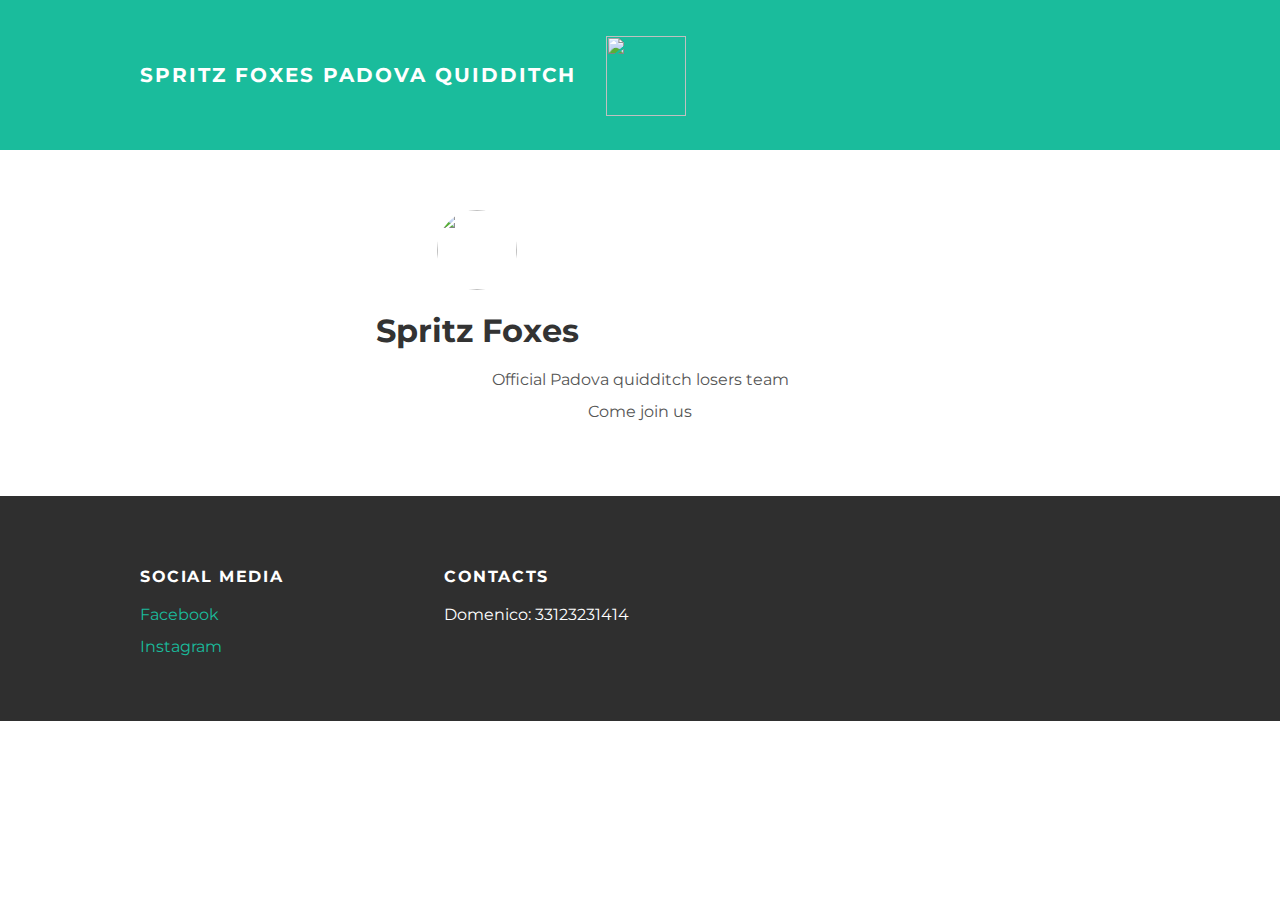
==== index.html @ e843c9f7 "Update index.html" ====
<!DOCTYPE html>
<html>
<head>
  <title>PADOVA QUIDDITCH</title>
  <link rel="stylesheet" type="text/css" href="styles.css">
</head>
<body>
  <div id="header">
   <div class="container">
     <a id="header-title" href="index.html">Spritz Foxes Padova Quidditch</a>
     <img class="logo-small" src="logo.png">
     <ul id="header-nav">
       <li><a href="team">TEAM</a></li>
       <li><a href="rules">RULES</a></li>
       <li><a href="training">TRAINING</a></li>
       <li><a href="gallery">GALLERY</a></li>
     </ul>
     </div>
   </div>
   <div id="content">
    <div class="container">
      <div class="about">
        <div class="about-author">
          <img src="logo.png">
        </div>
        <h1 class="about-title">Spritz Foxes</h3>
        <div class="about-content">
          <p>Official Padova quidditch losers team</p>
          <p>Come join us</p>
         </div>
      </div>
     </div>
    </div>
   <div id="footer">
    <div class="container">
      <div class="column">
       <h4>SOCIAL MEDIA</h4>
        <p>
          <a href="https://www.facebook.com/spritz.foxes/" target="_blank">Facebook</a>
          <br><br>
          <a href="https://www.instagram.com/spritz.foxes/?hl=en" target="_blank">Instagram</a>
        </p>
       </div>
      <div class="column">
        <h4>CONTACTS</h4>
        <p>Domenico: 33123231414</p>
       </div>
     </div>
    </div>
 </body>
</html>
---- styles.css ----
@import url(http://fonts.googleapis.com/css?family=Montserrat:400,700);
body {
  color:#555;
  margin: 0;
  font-family: 'Montserrat', sans-serif;
}
.container {
  max-width: 1000px;
  margin: 0 auto;
}
.column {
  min-width: 300px;
  display: inline-block;
  vertical-align: top;
}
.post, .about {
  max-width: 800px;
  margin: 0 auto;
  padding: 60px 0;
}
.post-author img {
  width: 50px;
  height: 50px;
  vertical-align: middle;
}
.container img {
  width: 80px;
  height: 80px;
  vertical-align: middle;
      /* width: 7%; ?? */
  padding: 0px 30px;
}
.post-author span {
  margin-left: 16px;
  font-size: 25px;
}
.post-date {
  color :#D2D2D2;
  font-size: 14px;
  letter-spacing: 0.1em;
}
.post-container:nth-child(even) {
  background-color: #f2f2f2;
}
.about {
  text-align: center;
}
.post-author img,
.about-author img {
  border-radius: 50%;
}
.post-role,
.post-position {
  display: inline;
}
p {
  line-height: 1;
}
h1, h2, h3, h4 {
  color: #333;
}
a {
  color: #1abc9c;
  text-decoration: none;
}
a:hover {
  color: #F6A623;
}

#header {
  background-color: #1abc9c;
  height: 150px;
  line-height: 150px;
}
#header a {
  color: white;
  text-decoration: none;
  text-transform: uppercase;
  letter-spacing: 0.1em
}
#header a:hover {
  color: #222;
}
#header-title {
  diplay: block;
  float: left;
  font-size: 20px;
  font-weight: bold;
}
#header-nav {
  display: block;
  float: right;
  margin-top: 0;
}
#header-nav li {
  display: inline;
  padding-left: 20px;
}


#footer {
  background-color: #2f2f2f;
  padding: 50px 0;
}
#footer h4 {
  color: white;
  text-transform: uppercase;
  letter-spacing: 0.1em;
}
#footer p {
  color: white;
}
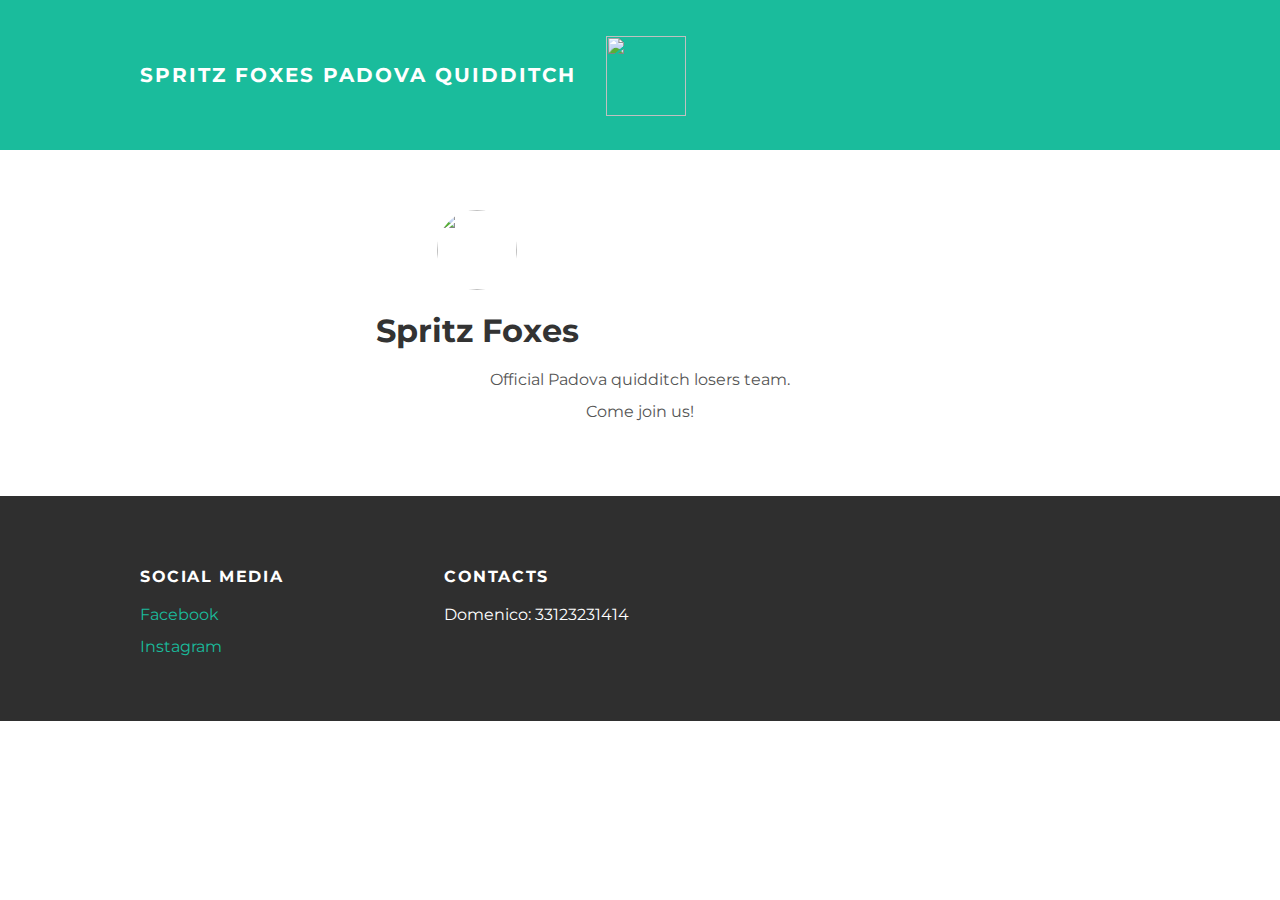
==== commit 939b83cf: "Update index.html" ====
--- a/index.html
+++ b/index.html
@@ -25,8 +25,8 @@
         </div>
         <h1 class="about-title">Spritz Foxes</h3>
         <div class="about-content">
-          <p>Official Padova quidditch losers team</p>
-          <p>Come join us</p>
+          <p>Official Padova quidditch losers team.</p>
+          <p>Come join us!</p>
          </div>
       </div>
      </div>
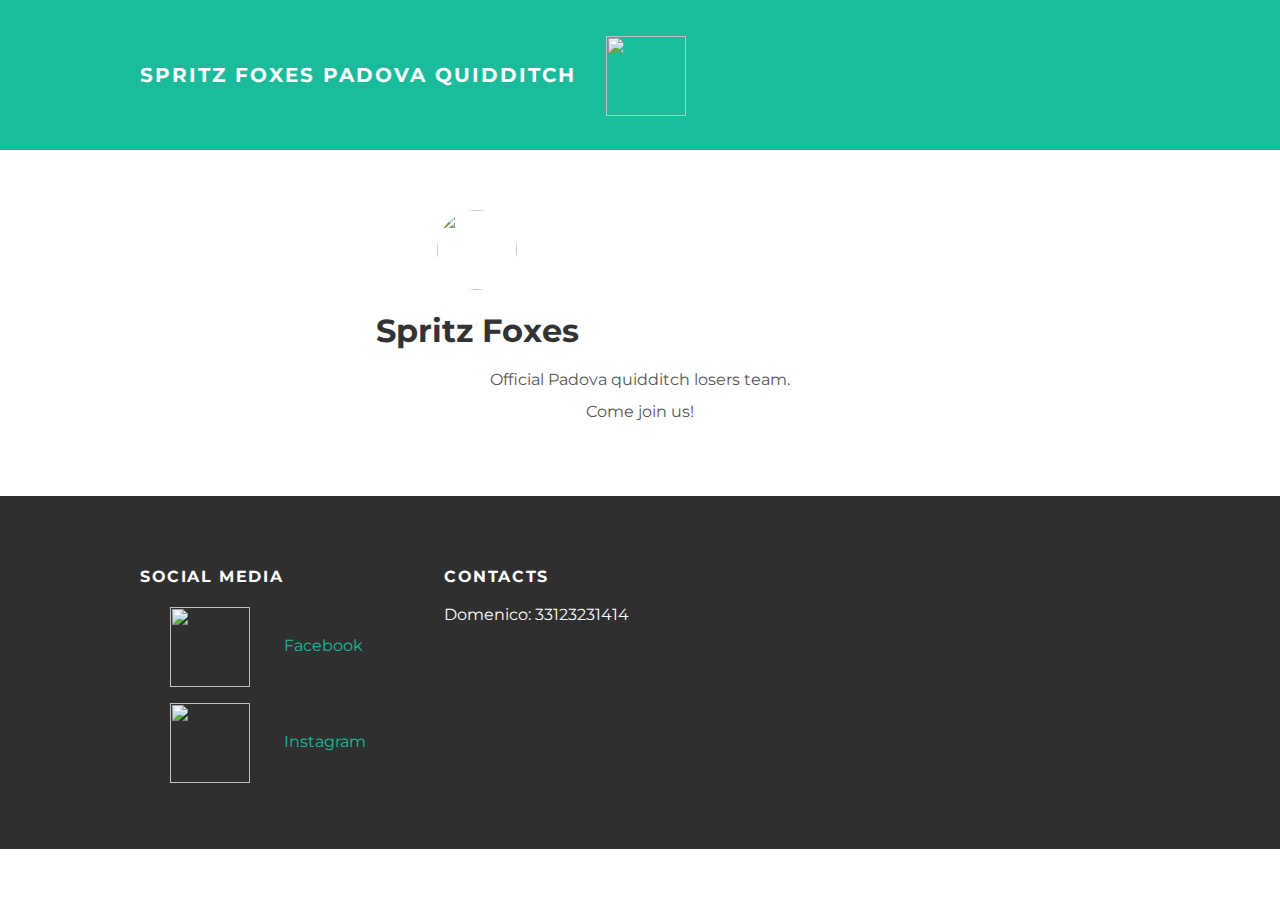
==== commit 2407e548: "Update index.html" ====
--- a/index.html
+++ b/index.html
@@ -36,8 +36,10 @@
       <div class="column">
        <h4>SOCIAL MEDIA</h4>
         <p>
+          <img class="social-logo" src="facebook-logo.png">
           <a href="https://www.facebook.com/spritz.foxes/" target="_blank">Facebook</a>
           <br><br>
+          <img class="social-logo" src="instagram-logo.png">
           <a href="https://www.instagram.com/spritz.foxes/?hl=en" target="_blank">Instagram</a>
         </p>
        </div>
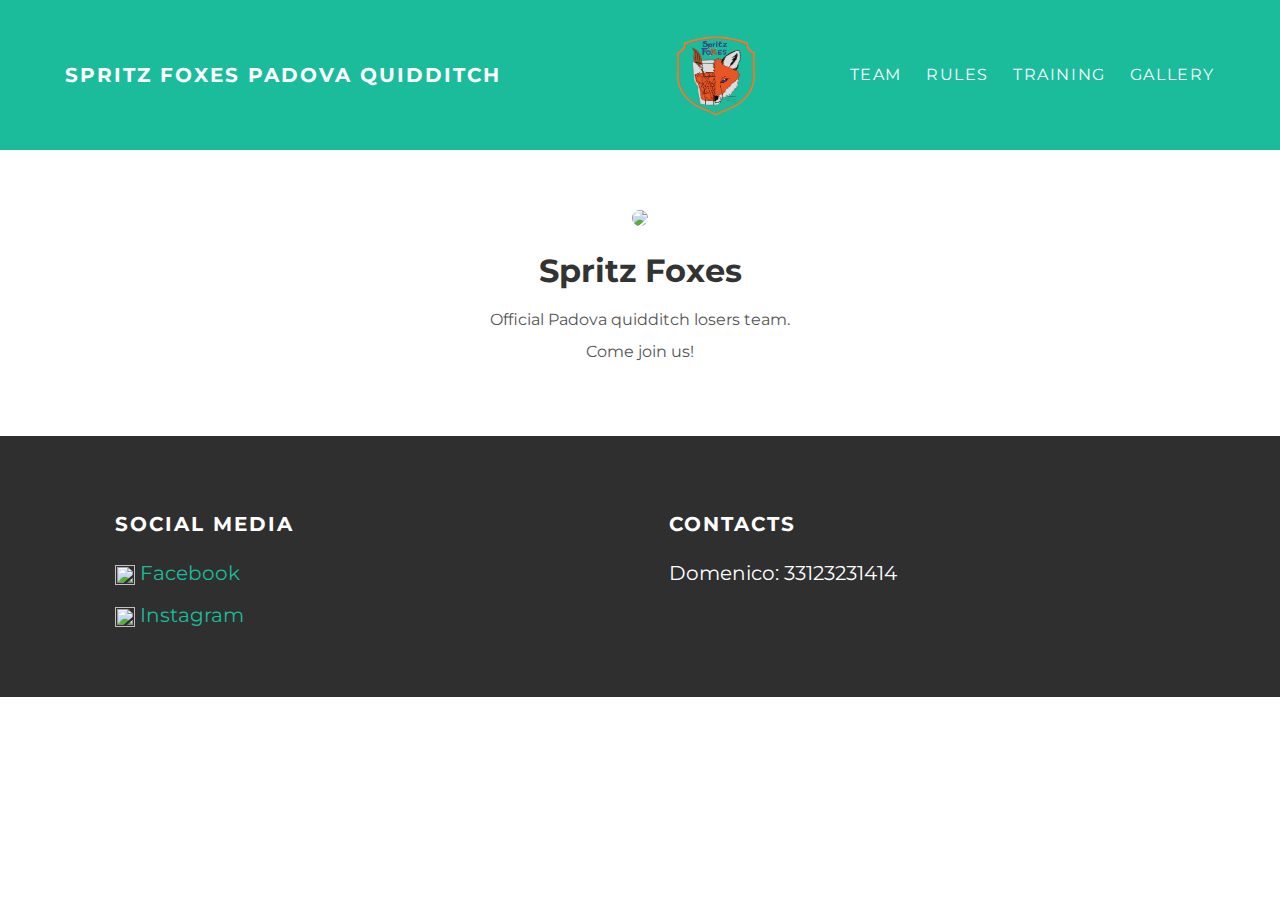
==== commit 72a47bc0: "Update index.html" ====
--- a/index.html
+++ b/index.html
@@ -8,7 +8,7 @@
   <div id="header">
    <div class="container">
      <a id="header-title" href="index.html">Spritz Foxes Padova Quidditch</a>
-     <img class="logo-small" src="logo.png">
+     <img class="logo-small" src="logo-foxes.png">
      <ul id="header-nav">
        <li><a href="team">TEAM</a></li>
        <li><a href="rules">RULES</a></li>
--- a/styles.css
+++ b/styles.css
@@ -1,15 +1,15 @@
-@import url(http://fonts.googleapis.com/css?family=Montserrat:400,700);
+@import url(//fonts.googleapis.com/css?family=Montserrat:400,700);
 body {
   color:#555;
   margin: 0;
   font-family: 'Montserrat', sans-serif;
 }
 .container {
-  max-width: 1000px;
+  max-width: 1150px;
   margin: 0 auto;
 }
 .column {
-  min-width: 300px;
+  min-width: 550px;
   display: inline-block;
   vertical-align: top;
 }
@@ -22,13 +22,6 @@
   width: 50px;
   height: 50px;
   vertical-align: middle;
-}
-.container img {
-  width: 80px;
-  height: 80px;
-  vertical-align: middle;
-      /* width: 7%; ?? */
-  padding: 0px 30px;
 }
 .post-author span {
   margin-left: 16px;
@@ -65,6 +58,28 @@
 }
 a:hover {
   color: #F6A623;
+}
+.column p {
+  padding-left: 50px;
+  font-size: 20px;
+}
+.column h4 {
+  padding-left: 50px;
+  font-size: 20px;
+}
+.logo-small {
+    display: inline-block;
+    width: 80px;
+    height: 80px;
+    vertical-align: middle;
+    position: relative;
+    left: 50%;
+    transform: translate(-500%);
+  }
+.social-logo {
+  width: 20px;
+  height: 20px;
+  vertical-align: middle;
 }
 
 #header {
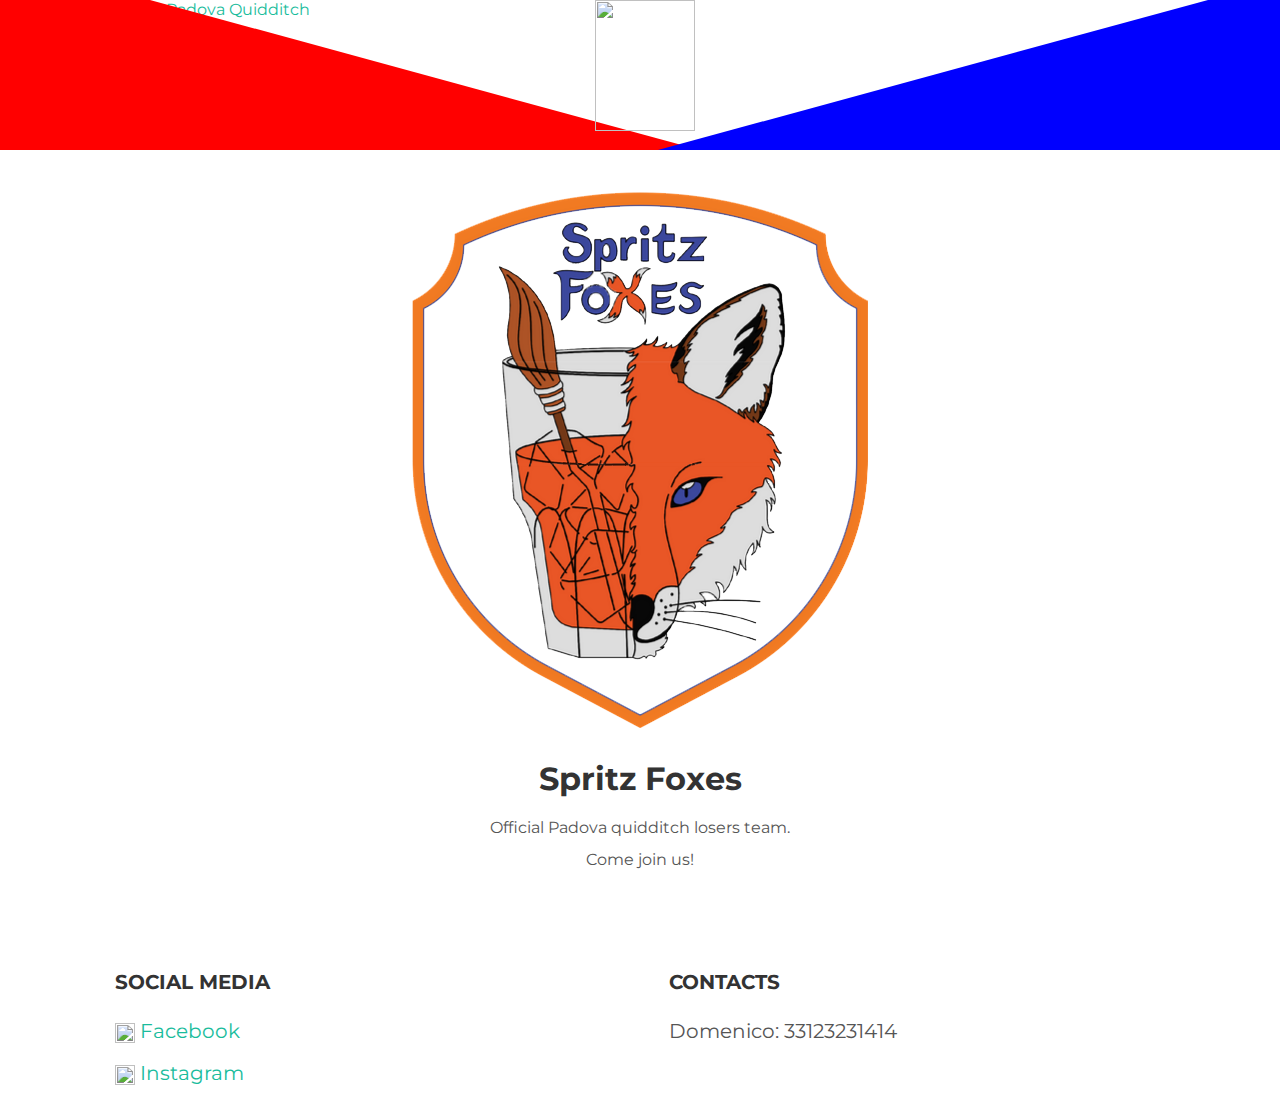
==== commit 31d09ce1: "Update index.html" ====
--- a/index.html
+++ b/index.html
@@ -6,9 +6,11 @@
 </head>
 <body>
   <div id="header">
+    <div class="trapezium-right"></div>
+    <div class="trapezium-left"></div>
    <div class="container">
      <a id="header-title" href="index.html">Spritz Foxes Padova Quidditch</a>
-     <img class="logo-small" src="logo-foxes.png">
+     <img class="logo-small" src="logo-foxes-anello.png">
      <ul id="header-nav">
        <li><a href="team">TEAM</a></li>
        <li><a href="rules">RULES</a></li>
@@ -21,7 +23,7 @@
     <div class="container">
       <div class="about">
         <div class="about-author">
-          <img src="logo.png">
+          <img src="logo-foxes.png">
         </div>
         <h1 class="about-title">Spritz Foxes</h3>
         <div class="about-content">
--- a/styles.css
+++ b/styles.css
@@ -38,8 +38,7 @@
 .about {
   text-align: center;
 }
-.post-author img,
-.about-author img {
+.post-author img {
   border-radius: 50%;
 }
 .post-role,
@@ -69,18 +68,34 @@
 }
 .logo-small {
     display: inline-block;
-    width: 80px;
-    height: 80px;
+    width: 100px;
+    height: 131px;
     vertical-align: middle;
-    position: relative;
-    left: 50%;
-    transform: translate(-500%);
+    position: absolute;
+    left: 46.5%;
+    trasnform: translate(0%, 14.5%);
   }
 .social-logo {
   width: 20px;
   height: 20px;
   vertical-align: middle;
 }
+.trapezium-right {
+    vertical-align: middle;
+    border-bottom: 150px solid red;
+    border-right: 550px solid transparent;
+    height: 0;
+    width: 150px;
+    position: absolute;
+}
+.trapezium-left {
+    vertical-align: middle;
+    border-bottom: 150px solid #0000FF;
+    border-left: 550px solid transparent;
+    height: 0;
+    width: 150px;
+    position: absolute;
+    margin-left: 51.4%;
 
 #header {
   background-color: #1abc9c;
@@ -91,7 +106,8 @@
   color: white;
   text-decoration: none;
   text-transform: uppercase;
-  letter-spacing: 0.1em
+  letter-spacing: 0.1em;
+  z-index: 10;
 }
 #header a:hover {
   color: #222;
@@ -101,11 +117,14 @@
   float: left;
   font-size: 20px;
   font-weight: bold;
+  z-index: 9;
+  position: relative;
 }
 #header-nav {
   display: block;
   float: right;
   margin-top: 0;
+  z-index: 9;
 }
 #header-nav li {
   display: inline;
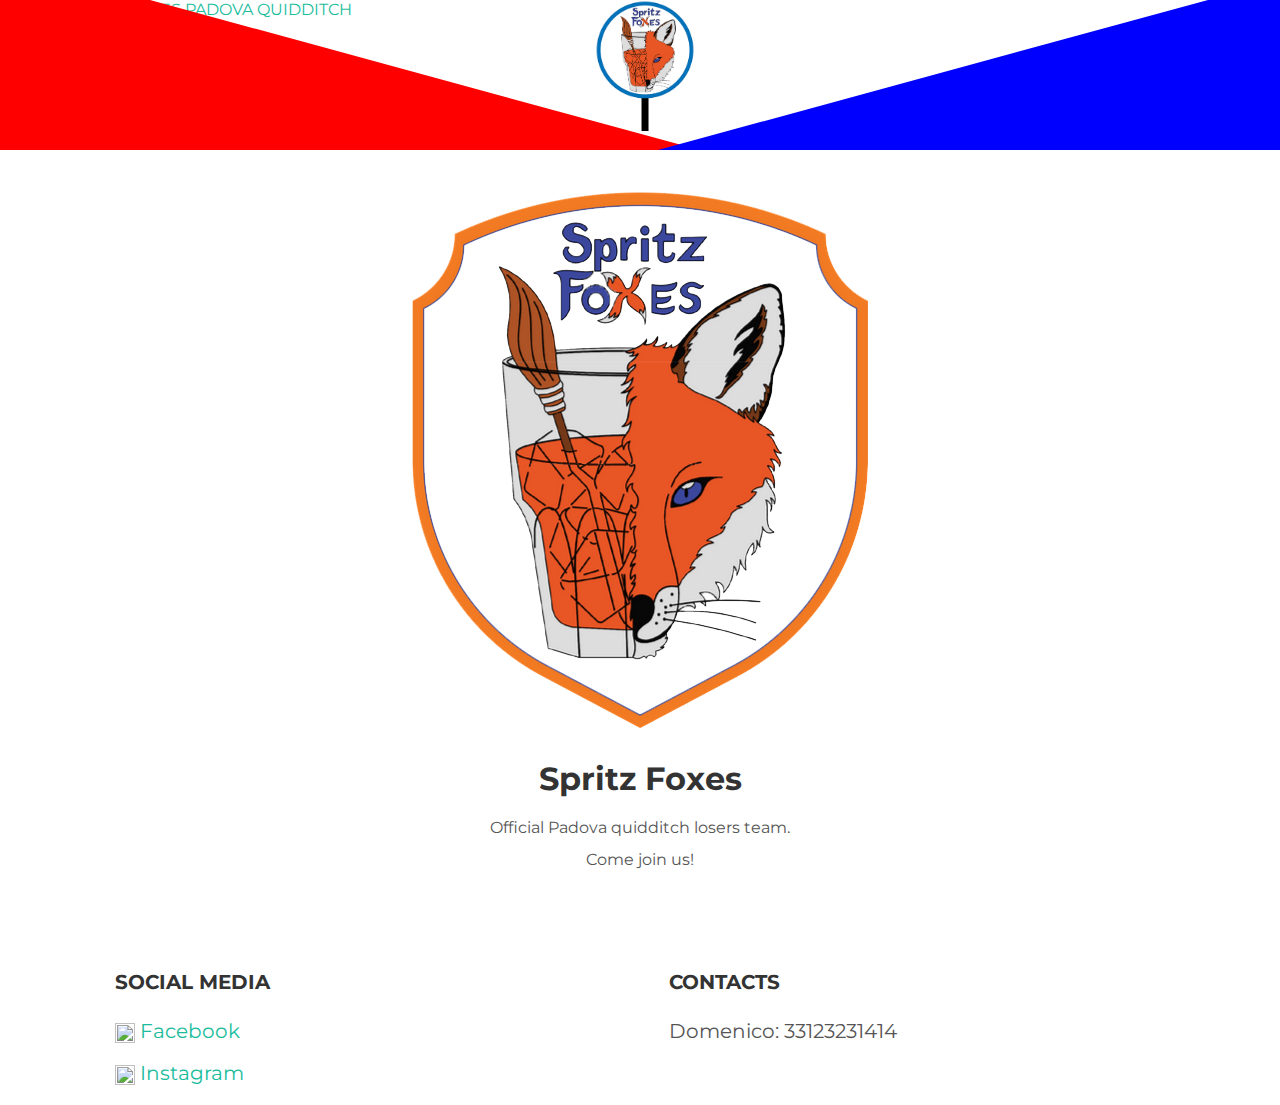
==== commit e07415b9: "Update index.html" ====
--- a/index.html
+++ b/index.html
@@ -9,7 +9,7 @@
     <div class="trapezium-right"></div>
     <div class="trapezium-left"></div>
    <div class="container">
-     <a id="header-title" href="index.html">Spritz Foxes Padova Quidditch</a>
+     <a id="header-title" href="index.html">SPRITZ FOXES PADOVA QUIDDITCH</a>
      <img class="logo-small" src="logo-foxes-anello.png">
      <ul id="header-nav">
        <li><a href="team">TEAM</a></li>
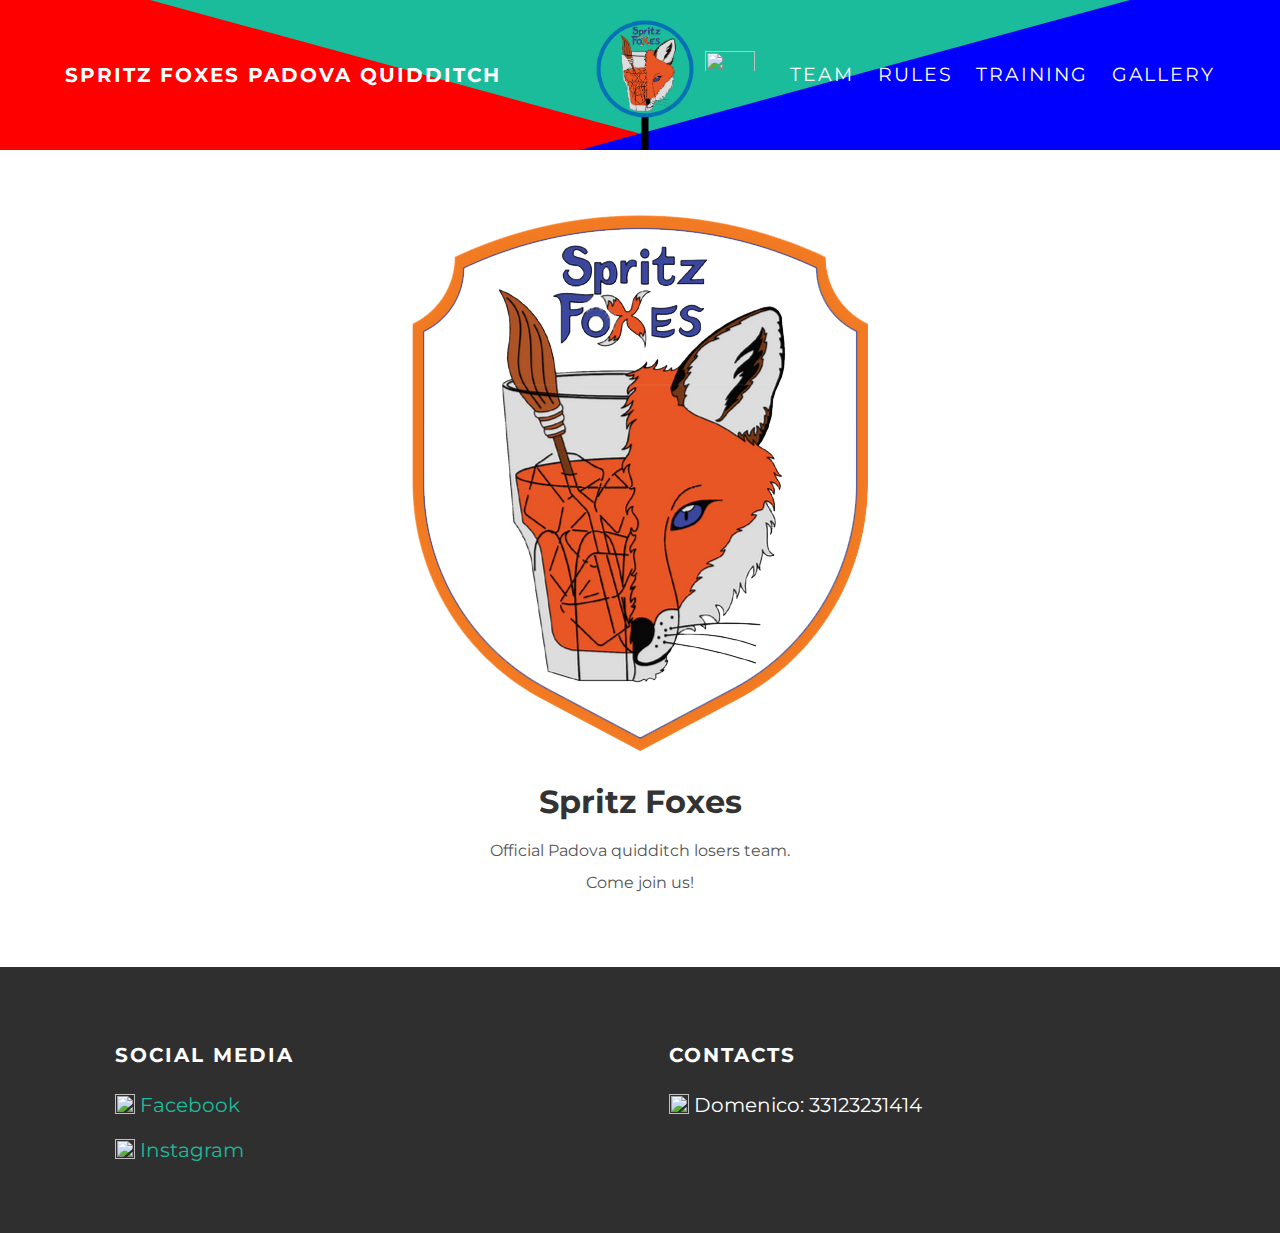
==== commit 95a5c1aa: "Update index.html" ====
--- a/index.html
+++ b/index.html
@@ -3,13 +3,32 @@
 <head>
   <title>PADOVA QUIDDITCH</title>
   <link rel="stylesheet" type="text/css" href="styles.css">
+  <script type="text/javascript" src="http://ajax.googleapis.com/ajax/libs/jquery/1.7.2/jquery.min.js">
+  </script>
+
+
+  <script type="text/javascript">
+    $(window).load(function(){
+
+$("#move").mouseenter(function() {
+
+  $(this).animate({
+    top: Math.random() * 300
+  }, 100);
+  $(this).animate({
+    left: Math.random() * 300
+  }, 100);
+});
+    });
+</script>
 </head>
 <body>
   <div id="header">
+    <div class="trapezium-left"></div>
     <div class="trapezium-right"></div>
-    <div class="trapezium-left"></div>
    <div class="container">
      <a id="header-title" href="index.html">SPRITZ FOXES PADOVA QUIDDITCH</a>
+     <img id="move" style="top: 20.9483px; left: 203.814px;" src="snitch.png">
      <img class="logo-small" src="logo-foxes-anello.png">
      <ul id="header-nav">
        <li><a href="team">TEAM</a></li>
@@ -47,7 +66,7 @@
        </div>
       <div class="column">
         <h4>CONTACTS</h4>
-        <p>Domenico: 33123231414</p>
+        <p> <img class="social-logo" src="whatsapp-logo.png"> Domenico: 33123231414 </p>
        </div>
      </div>
     </div>
--- a/styles.css
+++ b/styles.css
@@ -1,4 +1,11 @@
 @import url(//fonts.googleapis.com/css?family=Montserrat:400,700);
+html {
+    width: 100%;
+    height: 100%;
+    margin: 0px;
+    padding: 0px;
+    overflow-x: hidden;
+}
 body {
   color:#555;
   margin: 0;
@@ -67,20 +74,21 @@
   font-size: 20px;
 }
 .logo-small {
+    position: absolute;
     display: inline-block;
+    left: 46.5%; 
     width: 100px;
     height: 131px;
     vertical-align: middle;
-    position: absolute;
-    left: 46.5%;
-    trasnform: translate(0%, 14.5%);
+    top: 19px;
   }
 .social-logo {
   width: 20px;
   height: 20px;
   vertical-align: middle;
+  padding-bottom: 4.7px;
 }
-.trapezium-right {
+.trapezium-left {
     vertical-align: middle;
     border-bottom: 150px solid red;
     border-right: 550px solid transparent;
@@ -88,15 +96,30 @@
     width: 150px;
     position: absolute;
 }
-.trapezium-left {
+.trapezium-right {
     vertical-align: middle;
     border-bottom: 150px solid #0000FF;
     border-left: 550px solid transparent;
     height: 0;
     width: 150px;
     position: absolute;
-    margin-left: 51.4%;
+    right: 0%;
+}
 
+.map-container {
+  width: 13%;
+  margin-left: 1%;
+  display: inline-block;
+}
+.calendar-container {
+  width: 96%;
+  margin: 1.6rem auto;
+  max-width: 500px;
+  text-align: center;
+  display: inline-block;
+  position: relative;
+  margin-left: 32.5%;
+}
 #header {
   background-color: #1abc9c;
   height: 150px;
@@ -113,7 +136,7 @@
   color: #222;
 }
 #header-title {
-  diplay: block;
+  display: block;
   float: left;
   font-size: 20px;
   font-weight: bold;
@@ -125,12 +148,13 @@
   float: right;
   margin-top: 0;
   z-index: 9;
+  position:relative;
 }
 #header-nav li {
   display: inline;
   padding-left: 20px;
+  font-size: 19px;  
 }
-
 
 #footer {
   background-color: #2f2f2f;
@@ -144,3 +168,20 @@
 #footer p {
   color: white;
 }
+#move {
+width: 50px;
+height: 50px;
+text-align: center;
+position: relative;
+z-index: 999;
+}
+@media screen and (max-width: 1000px) {
+  body {
+    display: none;
+  }
+* {
+  cursor: url(fox-tail.png) 55 30, auto;
+}
+body {
+      cursor: url(fox-tail.png) 55 30, auto;
+}
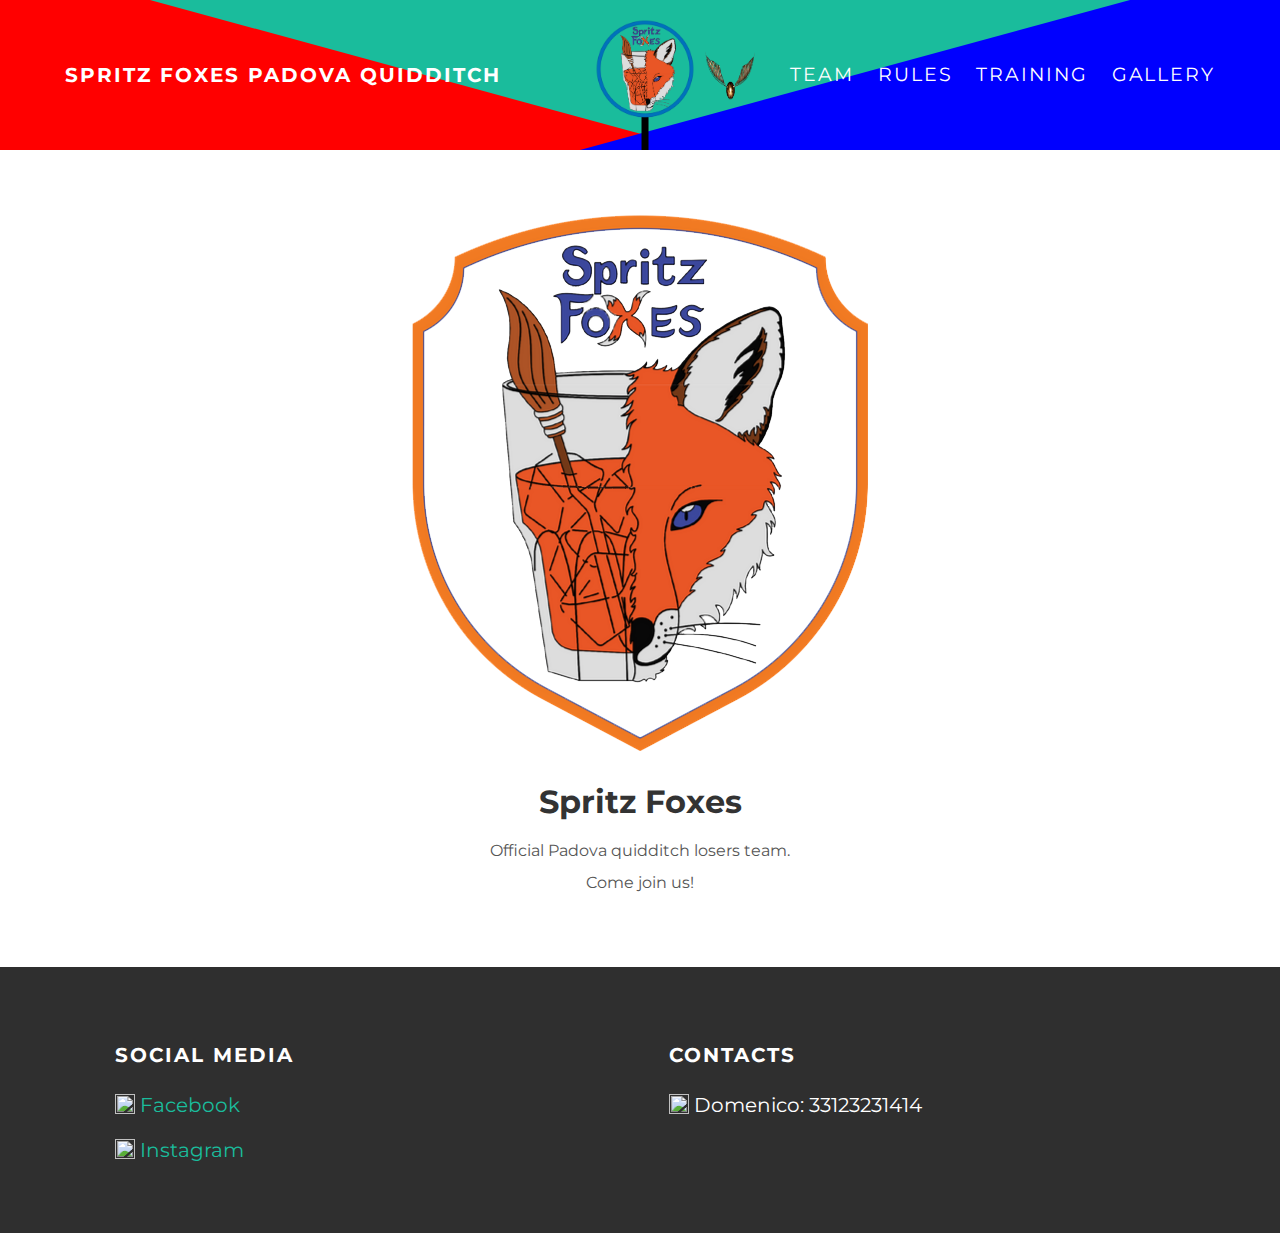
==== commit 47ce12cd: "Update index.html" ====
--- a/index.html
+++ b/index.html
@@ -3,10 +3,8 @@
 <head>
   <title>PADOVA QUIDDITCH</title>
   <link rel="stylesheet" type="text/css" href="styles.css">
-  <script type="text/javascript" src="http://ajax.googleapis.com/ajax/libs/jquery/1.7.2/jquery.min.js">
+  <script type="text/javascript" src="https://ajax.googleapis.com/ajax/libs/jquery/1.7.2/jquery.min.js">
   </script>
-
-
   <script type="text/javascript">
     $(window).load(function(){
 
